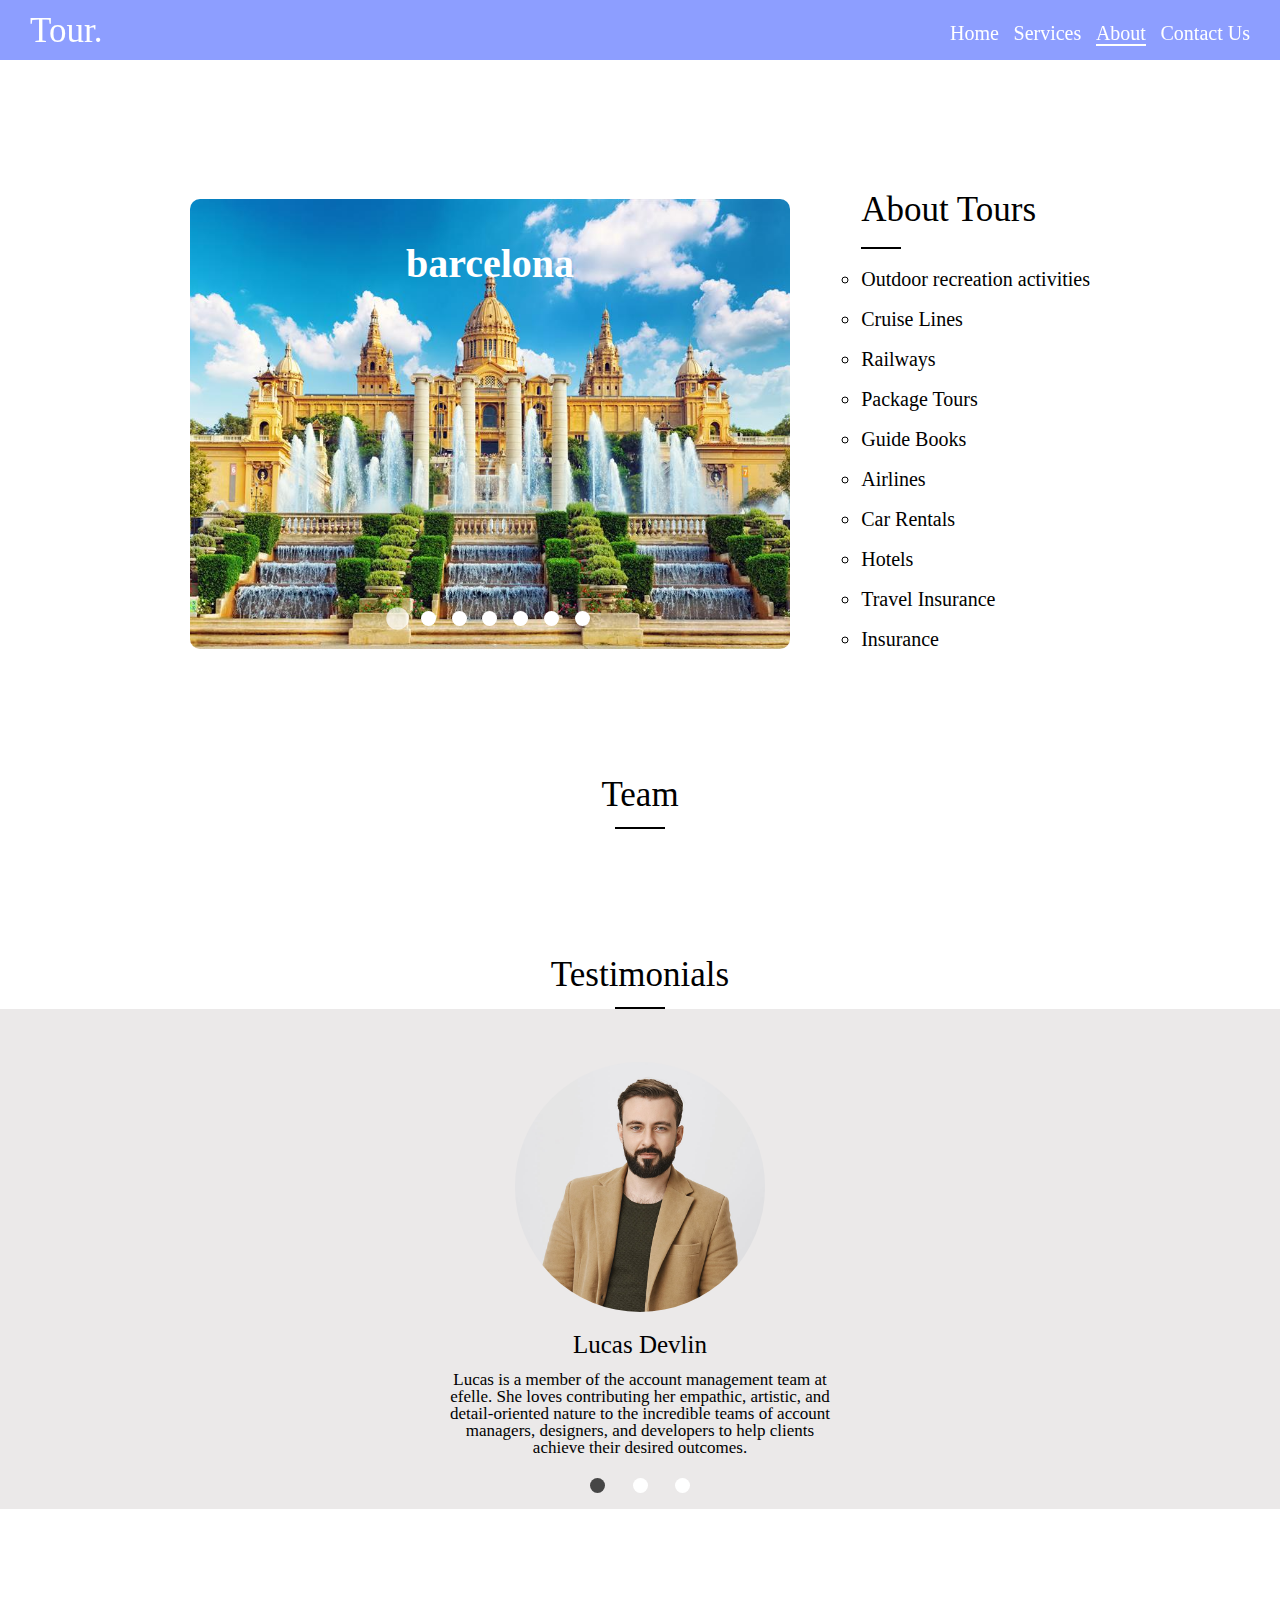
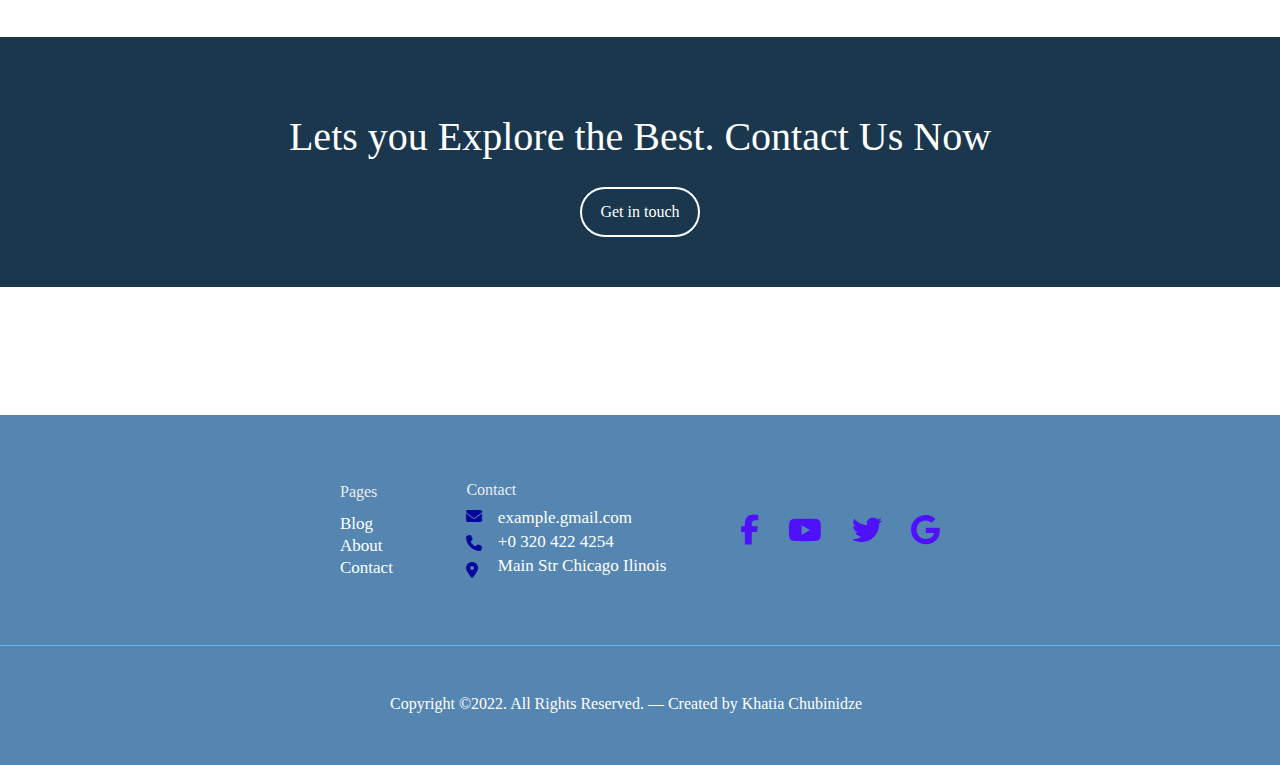
==== about.html @ 444a54bb "added" ====
<!DOCTYPE html>
<html lang="en">
<head>
    <meta charset="UTF-8">
    <meta http-equiv="X-UA-Compatible" content="IE=edge">
    <meta name="viewport" content="width=device-width, initial-scale=1.0">
    <meta property="og:url"content="" />
    <meta property="og:type"content="article" />
    <meta property="og:title"content="" />
    <meta property="og:description"content="" />
    <meta property="og:image"content="" />
    <meta name="description" content="">
    <meta name="keywords" content="">
    <meta name="author" content="">
    <title>home</title>
    <link rel="stylesheet" type="text/css" href="css/reset.css">
    <link rel="stylesheet" type="text/css" href="css/fonts.css">
    <link rel="stylesheet" type="text/css" href="css/style.css">
    <link rel="stylesheet" type="text/css" href="css/responsive.css">
    <link rel="stylesheet" href="https://cdnjs.cloudflare.com/ajax/libs/font-awesome/6.1.1/css/all.min.css">
    <link rel="icon" href="images/favicon.png" type="image/icon type">
</head>
<body>
    <header>
        <div class="header-div">
            <a class="logo" href="http://127.0.0.1:5500/index.html">Tour.</a>
            <nav class="navdiv" id="nav-div">
                <ul class="nav-ul">
                    <li class="ul-li">
                        <a class="lia" href="http://127.0.0.1:5500/index.html">Home</a>
                    </li>
                    <li class="ul-li">
                        <a class="lia" href="http://127.0.0.1:5500/service.html">Services</a>
                    </li>
                    <li class="ul-li">
                        <a class="lia active border" href="http://127.0.0.1:5500/about.html">About</a>
                    </li>
                    <li class="ul-li">
                        <a class="lia" href="http://127.0.0.1:5500/contact.html">Contact Us</a>
                    </li>
                </ul>
            </nav>
        </div>
        <div class="burgerdiv" id="burger-div">
            <div class="burger">

            </div>
            <div class="burger">

            </div>
            <div class="burger">

            </div>
        </div>

    </header>
    <section>
        <div class="slide-block">
            <div id="tourslide" class="slider">
            </div>
            <div class="listdiv">
                <h4 class="abouttitle">About Tours</h4>
                <div class="aboutlinediv"></div>
                <ul class="ullis">
                    <li class="about-li">Outdoor recreation activities</li>
                    <li class="about-li">Cruise Lines</li>
                    <li class="about-li">Railways</li>
                    <li class="about-li">Package Tours</li>
                    <li class="about-li">Guide Books</li>
                    <li class="about-li">Airlines</li>
                    <li class="about-li">Car Rentals</li>
                    <li class="about-li">Hotels</li>
                    <li class="about-li">Travel Insurance</li>
                    <li class="about-li">Insurance</li>
                </ul>
            </div>
        </div>
    </section>
    <section>
        <div class="team-block">
            <h3 class="testt">Team</h3>
            <div class="testdiv"></div>
        </div>
    </section>
    <section>
        <div class="team-block">
            <h3 class="testt">Testimonials</h3>
            <div class="testdiv"></div>
        </div>
        <div class="testimonials" id="testimonials">
        </div>
    </section>
    <section>
        <div class="touch-wraper">
            <h2 class="touchtitle">Lets you Explore the Best. Contact Us Now</h2>
            <a href="http://127.0.0.1:5500/contact.html">
                <div class="touchdiv">
                    <p class="touchdescr">Get in touch</p>
                </div>
            </a>
        </div>
    </section>
    <footer class="footer">
        <div class="footerdiv">
            <ul>
                <li class="li-add">
                    <h5 class="li-h5">Pages</h5>
                </li>
                <li class="ul-li">
                    <a class="li-a" href="#">Blog</a>
                </li>
                <li class="ul-li">
                    <a class="li-a" href="#">About</a>
                </li>
                <li class="ul-li">
                    <a class="li-a" href="#">Contact</a>
                </li>
            </ul>
            <div>
                <h5 class="li-h5">Contact</h5>
                <div class="footer-ul">
                    <ul class="foot-ul">
                        <li class="footerli">
                            <i class="fa-solid fa-envelope"></i>
                        </li>
                        
                        <li class="footerli">
                            <i class="fa-solid fa-phone"></i>
                        </li>
                        <li class="footerli">
                            <i class="fa-solid fa-location-dot"></i>
                        </li>
                    </ul>
                    <ul class="foot-ul">
                        <li class="ulli">
                            <a class="li-a" href = "mailto: abc@example.com">example.gmail.com</a>
                        </li>
                        <li class="ulli">
                            <a class="li-a" href="tel:123-456-7890p123">+0 320 422 4254</a>
                        </li>
                        <li class="ulli">
                            <a class="li-a" href="https://goo.gl/maps/V7fR7uwrypKsQGYX9">Main Str Chicago Ilinois</a>
                        </li>
                    </ul>
                </div>
            </div>
            <div class="social-divblock">
                <div>
                    <a class="a-social" href="https://www.facebook.com/"><i class="fa-brands fa-facebook-f"></i></a>
                </div>
                <div>
                   <a class="a-social" href="https://www.youtube.com/"> <i class="fa-brands fa-youtube a-social"></i></a>
                </div>
                <div>
                   <a class="a-social" href="https://twitter.com/?lang=en"> <i class="fa-brands fa-twitter"></i></a>
                </div>
                <div>
                    <a class="a-social" href="https://www.google.ge/webhp?tab=mw"><i class="fa-brands fa-google"></i></a>
                </div>
            </div>
        </div>
        <div class="line"></div>
        <p class="footer-p">Copyright ©2022. All Rights Reserved. — Created by Khatia Chubinidze</p>
    </footer>
    <script src="about.js"></script>
    <script src="teams.js"></script>
    <script src="burger.js"></script>

</body>
---- css/style.css ----
/* header */
.header{
    height: 800px;
    width: 100%;
    background-repeat: no-repeat;
    background-position: center;
    background-size: cover;
    position: relative;
    animation-name: slide;
    animation-duration: 1.5s;
}
.header-div{
    width: 100%;
    height: 60px;
    background-color: rgba(121, 141, 255, 0.849);
    display: flex;
    justify-content: space-between;
    align-items: center;
    position: fixed;
    top: 0px;
    z-index: 10;
}
.logo{
    font-size: 35px;
    color: #fff;
    margin-left: 30px;
    transition: all 0.4s;
}
.logo:hover{
    color:rgba(2, 14, 85, 0.849) ;
    transform: scale(1.1);
}

.nav-ul{
    display: flex;
    width: 300px;
    justify-content: space-between;
    margin-right: 30px;
}
.li-a{
    font-size:17px;   
     color: #fff;
    }
.lia{
    color: #fff;
    font-size: 20px;
}
.lia:hover{
    box-shadow: 2px 5px 10px 5px;
    padding: 5px;
}
.active{
    border-bottom: solid 2px #fff;
}

/* footer */
.footer{
    height: 350px;
    background-repeat: no-repeat;
    background-size: cover;
    background-position: center;
    background-color: rgb(85, 134, 177);
    margin-top: 10%;
}
.social-divblock{
    display: flex;
    width: 200px;
    justify-content: space-between;
}
.footer-ul{
    display: flex;
    justify-content: space-between;
    width: 200px;
    align-items:center;
}
.footerli{
    color:rgb(7, 7, 156);
    margin-top: 10px;
    transition: all 0.4s;
}
.footerli:hover{
    color: #fff;
}
.ulli{
    margin-top: 7px;
}
.ul-li{
    margin-top: 5px;
}
.li-add{
    margin-bottom: 15px;
}
.li-h5{
    color: rgb(238, 236, 236);
}
.footerdiv{
    display: flex;
    max-width: 600px;
    width: 100%;
    height: 200px;
    justify-content: space-between;
    align-items: center;
    margin: 0 auto;
    padding-top: 30px;
}
.line{
    width: 100%;
    height: 1px;
    background-color: darkgray;
    margin-top: 30px;
}
.a-social{
    color: rgb(79, 17, 250);
    font-size: 30px;
    transition: all 0.4s;
}
.a-social:hover{
    transform: scale(1.1);
    color: rgb(3, 24, 61);
}
.footer-p{
    margin: 0 auto; 
    max-width: 500px;
    width: 100%;
    margin-top: 50px;
    color: rgb(255, 255, 255);
}
body::-webkit-scrollbar {
    width: 15px;             
  }
  
body::-webkit-scrollbar-track {
    background: rgb(211, 208, 208); 
  }
  
body::-webkit-scrollbar-thumb {
    background-color: rgb(121, 141, 255, 0.849);
    border-radius: 20px;
    border: 3px solid rgb(85, 134, 177);
  }

/* burger */
.burgerdiv{
    width: 25px;
    position:fixed;
    top: 17px;
    right: 10px;
    z-index: 11;
}

.burger{
    width: 25px;
    height: 2px;
    background-color: #fff;
    margin-top: 5px;
    transition: 0.7s;
}
.burgerdiv{
    display: none;
}
.burger{
    display: none;
}
.burgerdiv.act .burger:nth-child(1){
    transform:translateY(7px) rotate(45deg) ;
}
.burgerdiv.act .burger:nth-child(2){
    opacity: 0;
}
.burgerdiv.act .burger:nth-child(3){
    transform:translateY(-7px) rotate(-45deg);
}

/* section 1 */
.container{
    max-width: 1200px;
    width: 100%;
    margin: 0 auto;
    display: flex;
    justify-content: space-between;
    margin-top: 50px;
    margin-bottom: 50px;
}
.container-child{
    width: 280px;
    height: 400px;
    cursor: pointer;
    transition: all 0.3s;
    z-index: 0;
}
.container-child:hover{
    transform: scale(1.06,1.06);
}
.img-block{
    width: 280px;
    height: 350px;
    object-fit: cover;
    border-radius: 10px;
}
.location-div{
    display: flex;
    margin-top: 10px;
}
.country{
    margin-left: 8px;

}
.place{
    margin-top: 10px;

}
.price{
    margin-top: 10px;
}
.title{
    text-align: center;
    font-size: 35px;
    margin-top: 50px;
}
.linediv{
    width: 40px;
    height: 2px;
    background-color: #000;
    margin: 0 auto;
    margin-top: 20px;
}
/* section 2 */
.wraper{
    /* max-width: 900px; */
    width: 100%;
    height: 150px;
    display: flex;
    align-items: center;
    justify-content: space-around;
    margin: 0 auto;
    margin-top: 10%;
    background-color: #1A374D;
    
}
.numbers{
    font-size: 45px;
    color: rgb(255, 255, 255);
}
.travelers{
    margin-top: 20px;
    font-size: 17px;
    color: rgb(255, 255, 255);

}

/* section 3 */
.wraper-block{
    display: flex;
    max-width: 900px;
    width: 100%;
    justify-content: space-between;
    align-items: center;
    position: relative;
    margin: 0 auto;
    margin-top: 10%;
    margin-bottom: 10%;
}
.imgblock{
    position: relative;
    max-width: 500px;
    width: 100%;
    height: 250px;
}

.img1{
    max-width: 400px;
    width: 100%;
    height: 250px;
    right: 1px;
    position: absolute;
    z-index: 0;
    object-fit: cover;
    box-shadow: 5px #ecf8fc;
    border-radius: 5px;
    transition: all 0.4s;
}

.img2{
    position: absolute;
    top: 30px;
    z-index: 1;
    width: 300px;
    height: 200px;
    object-fit: cover;
    right: 40%;
    box-shadow: 5px #ecf8fc;
    border-radius: 5px;
    transition: all 0.4s;
}
.img3{
    position: absolute;
    z-index: 1;
    width: 300px;
    height: 200px;
    object-fit: cover;
    right: 20%;
    top: 40%;
    box-shadow: 5px #ecf8fc;
    border-radius: 5px;
    transition: all 0.4s;
}
.immage{
    max-width: 450px;
    width: 100%;
    height: 320px;
    object-fit: cover;
    box-shadow: 5px #ecf8fc;
    border-radius: 5px;
    z-index: 8;
}
.img1:hover{
    transform: scale(1.03);
}
.img2:hover{
    transform: scale(1.05);
}
.img3:hover{
    transform: scale(1.05);
}
.waterfall-title{
    font-size: 35px;
    width: 350px;
}
.waterfall-descr{
    width: 300px;
    margin-top: 30px;
}

/* touch section */
.touch-wraper{
    width: 100%;
    height: 250px;
    background-color: #1A374D;
    padding-top: 30px;
    display: flex;
    align-items: center;
    flex-direction: column;
    justify-content: center;
    margin-top: 10%;
}
.touchtitle{
    font-size: 40px;
    color: white;
}
.touchdiv{
    width: 120px;
    height: 50px;
    border-radius: 36px;
    display: flex;
    justify-content: center;
    align-items: center;
    border: 2px solid white;
    color: #fff;
    margin-top: 30px;
    transition: all 0.4s;
    font-weight:500;
}
.touchdiv:hover{
    background-color:#fff;
    color:#1A374D ;
}
/* form */
.formdiv{
    width: 100%;
    margin: 0 auto;
    height: 350px;
    margin-top: 15%;
    background-color:#1A374D;
    opacity: 70%;
    display: flex;
    justify-content: center;
    align-items: center;
}
.lname{
    max-width: 200px;
    width: 100%;
    height: 40px;
    margin-top: 10px;
    border: none;
    border-bottom: 1px solid #ffffff;
    background-color: #1A374D ;
    height: 25px;
}
.lastn{
    margin-left: 35px;
}
.email{
    max-width: 440px;
    width: 100%;
    height: 40px;
    margin-top: 10px;
    border: none;
    border-bottom: 1px solid #fbfbfc;
    background-color: #1A374D ;
    height: 25px;

}
.form{
    max-width: 440px;
    width: 100%;
}
.number{
    max-width: 440px;
    width: 100%;
    height: 40px;
    margin-top: 10px;
    border: none;
    border-bottom: 1px solid #fdfeff;
    background-color: #1A374D ;
    height: 25px;
}
.text{
    margin-top: 10px;
    resize: none;
    max-width: 440px;
    width: 100%;
    border: none;
    border-bottom: 1px solid #ffffff;
    background-color: #1A374D ;
    height: 25px;
}

.name{
    margin-top: 20px;
}
.button{
    margin-top: 20px;
    border-radius: 36px;
    width: 150px;
    height: 40px;
    background: #fff;
    border: 1px solid #1A374D;
    transition: all 0.4s;
}
.button:hover{
    background-color:#1A374D ;
    color: #fff;
}
::placeholder{
    color: rgb(255, 255, 255);
    font-size: 13px;
}
/* list */
.list-div{
    margin: 0 auto;
    display: flex;
    justify-content: center;
    align-items: center;
    margin-top: 10%;
}
.list{
    font-size: 30px;
    margin-top: 20px;
}
.ul-list{
    margin-left: 35px;
}
.li-list{
    font-size: 30px;
    color:#1A374D;
}
.maillist{
    margin-bottom: 18%;
}
.maplist{
    margin-top:18%;
}

.map{
    margin: 0 auto;
    max-width: 1000px;
    width: 100%;
    margin-top: 10%;
}
.iconlist{
    width: 60px;
    height: 60px;
    border-radius: 50%;
    background-color: #fff;
    border: 1px solid #1A374D;
    display: flex;
    justify-content: center;
    align-items: center;
    transition: all 0.4s;
}
.iconlist:hover{
    background-color:#1A374D ;
    color: #fff;
}
/* slider */
.dot{
    width: 30px;
    height: 30px;
    background-color: rgb(255, 255, 255);
    border-radius: 50%;

}
.dots{
    position: absolute;
    display: flex;
    bottom: 8px;
    left: 50%;
    transform: translate(-50%);
    justify-content: space-between;
    width: 200px;
    align-items: baseline;
}
.currentdot{
    opacity: 70%;
    transform: scale(1.5,1.5);
}
@keyframes slide {
    from {opacity: .4} 
    to {opacity: 1}
  }

  /* slider 2 */
  .imageblocks{
      display: flex;
      display: none;
  }
  .blockimg{
      max-width: 400px;
      width: 100%;
      height: 500px;
      object-fit: cover;
  }

  /* slider 3 */
  .slidedot{
      width: 15px;
      height: 15px;
      background-color: #fff;
      border-radius: 50%;
      margin-bottom: 15px;
  }
  .slider{
      max-width: 600px;
      width: 100%;
      height: 450px;
      position: relative;
      background-repeat: no-repeat;
      background-size: cover;
      background-position: center;
      animation-name: slide;
      animation-duration: 1.5s;
      border-radius: 10px;
  }
  .slide-block{
      display: flex;
      max-width: 900px;
      width: 100%;
      margin: 0 auto;
      margin-top: 15%;
      justify-content: space-between;
      align-items:flex-end;
  }
  .about-li{
      margin-top: 20px;
      font-size: 20px;
  }
  .ullis{
      list-style:circle;
      margin-left: 18px;
  }
  .abouttitle{
    font-size: 35px;

  }
  .aboutlinediv{
    width: 40px;
    height: 2px;
    background-color: #000;
    margin-top: 20px;
  }
  .listdiv{
      display: flex;
      flex-direction: column;
      align-items: baseline;
      justify-content:flex-start;
  }
  .cities{
      position: absolute;
      top: 10%;
      left: 50%;
      transform: translate(-50%);
      font-size: 40px;
      color: rgb(255, 255, 255);
      font-weight: bold;
  }

  /* testimonials */
  .testimonials{
      width: 100%;
      height: 500px;
      background-color: rgba(230, 228, 228, 0.815);
      display: flex;
      flex-direction: column;
      align-items: center;
      justify-content: center;
      position: relative;
  }
  .teamimages{
      width: 250px;
      height: 250px;
      border-radius: 50%;
      background-size: cover;
      background-position: center;

  }
  .teamtitle{
      text-align: center;
      margin-top: 20px;
      font-size: 25px;

  }
  .teamdescr{
      max-width: 400px;
      width: 100%;
      margin-top: 14px;
      font-size: 17px;
      text-align: center;
  }
  .testt{
      text-align: center;
      font-size: 35px;
  }
  .testdiv{
      margin-top:15px;
      width: 50px;
      height: 2px;
      background-color: #000;
  }
  .team-block{
      display: flex;
      flex-direction: column;
      align-items: center;
      justify-content: center;
      margin-top: 10%;
  }
  .circle{
    width: 15px;
    height: 15px;
    background-color: #fff;
    border-radius: 50%;
    margin-bottom: 15px;
  }
  .currentcircle{
      background-color: #000;
      opacity: 70%;
  }
  .circles{
      position: absolute;
      display: flex;
      justify-content: space-between;
      width: 100px;
      bottom: 1px;
  }
---- css/responsive.css ----
@media(max-width:640px){
    .footerdiv{
        display: flex;
        flex-direction: column;
        height: auto;
        align-items:flex-start;
        padding-left: 30px;
    }
    .social-divblock{
        margin-top: 50px;
    }
    .footer{
        height: auto;
        padding-bottom: 50px;
    }
    .li-h5{
        margin-top: 50px;
    }
    .footer-p{
        width: 270px;
    }
    .navdiv{
        transform: translateX(-180%);
        transition: transform 0.9s linear;
        background-color:rgba(121, 141, 255, 0.849);
        width: 100%;
        margin-top: 15px;
        border-bottom: 2px solid #fff;
        padding-bottom: 5px;
    }
    .d-block{
        transform: translateX(0px);
    }
    .burger{
        display: block;
    }
    .burgerdiv{
        display: block;
    }
    .header-div{
        display: flex;
        flex-direction: column;
        align-items: center;
    }
    .logo{
        margin-top: 10px;
        margin-right: 15px;
    }
    .nav-ul{
        display: flex;
        flex-direction: column;
        justify-content: center;
        align-items: center;
        margin:0 auto;
    }
    .ul-li{
        margin-top: 15px;
    }
    .img1{
        width: 240px;
        
    }
    .img2{
        width: 180px;
        left: 1%;
        
    }
    .img3{
        width: 180px;
        left: 25%;
        
    }
    .imgblock{
        width: 300px;
    }
}

@media(max-width:768px){
    .container{
        flex-direction: column;
        height: auto;
        justify-content: center;
        align-items: center;
    }
    .wraper{
        flex-direction: column;
        align-items: center;
        justify-content: center;
        height: auto;
    }
    .travel-block{
        margin-top: 50px;
        display: flex;
        flex-direction: column;
        align-items: center;
    }
    .touchtitle{
        font-size: 25px;
    }
}
@media(max-width:1250px){
    .container{
        flex-wrap: wrap;
        max-width: 700px;
        width: 100%;
    }
    .container-child{
        margin-top: 50px;
    }
    
}
@media(max-width:1024px){
    .wraper-block{
        flex-direction: column;
        align-items: center;
        justify-content: center;
    }
    .imgblock{
        margin: auto;
        margin-top: 10%;
    }
    .waterfall-title{
        text-align: center;
        font-size: 25px;
        width: 250px;
    }
    .waterfall-descr{
        text-align: center;
        font-size: 15px;
    }
    .water-block{
        display: flex;
        flex-direction: column;
        align-items: center;
    }
    .slide-block{
        flex-direction: column;
        justify-content: center;
        align-items: center;
    }
    .listdiv{
        margin-top: 20px;
        margin-right: 38%;
    }
    
}
@media(max-width:485px){
    .touchtitle{
        font-size: 22px;
    }
    .li-list{
        font-size: 25px;
    }
    .iconlist{
        font-size: 25px;
    }
    .text{
        max-width: 300px;
        width: 100%;
    }
    .number{
        max-width: 300px;
        width: 100%;
    }
    .email{
        max-width: 300px;
        width: 100%;
    }
    .lname{
        max-width: 130px;
        width: 100%;
    }
    .form{
        max-width: 300px;
        width: 100%;
    }
    .formdiv{
        margin-top: 30%;
    }
    .listdiv{
        margin-left: 10px;
    }
}
@media(max-width:420px){
    .touchtitle{
        font-size: 17px;
    }

}
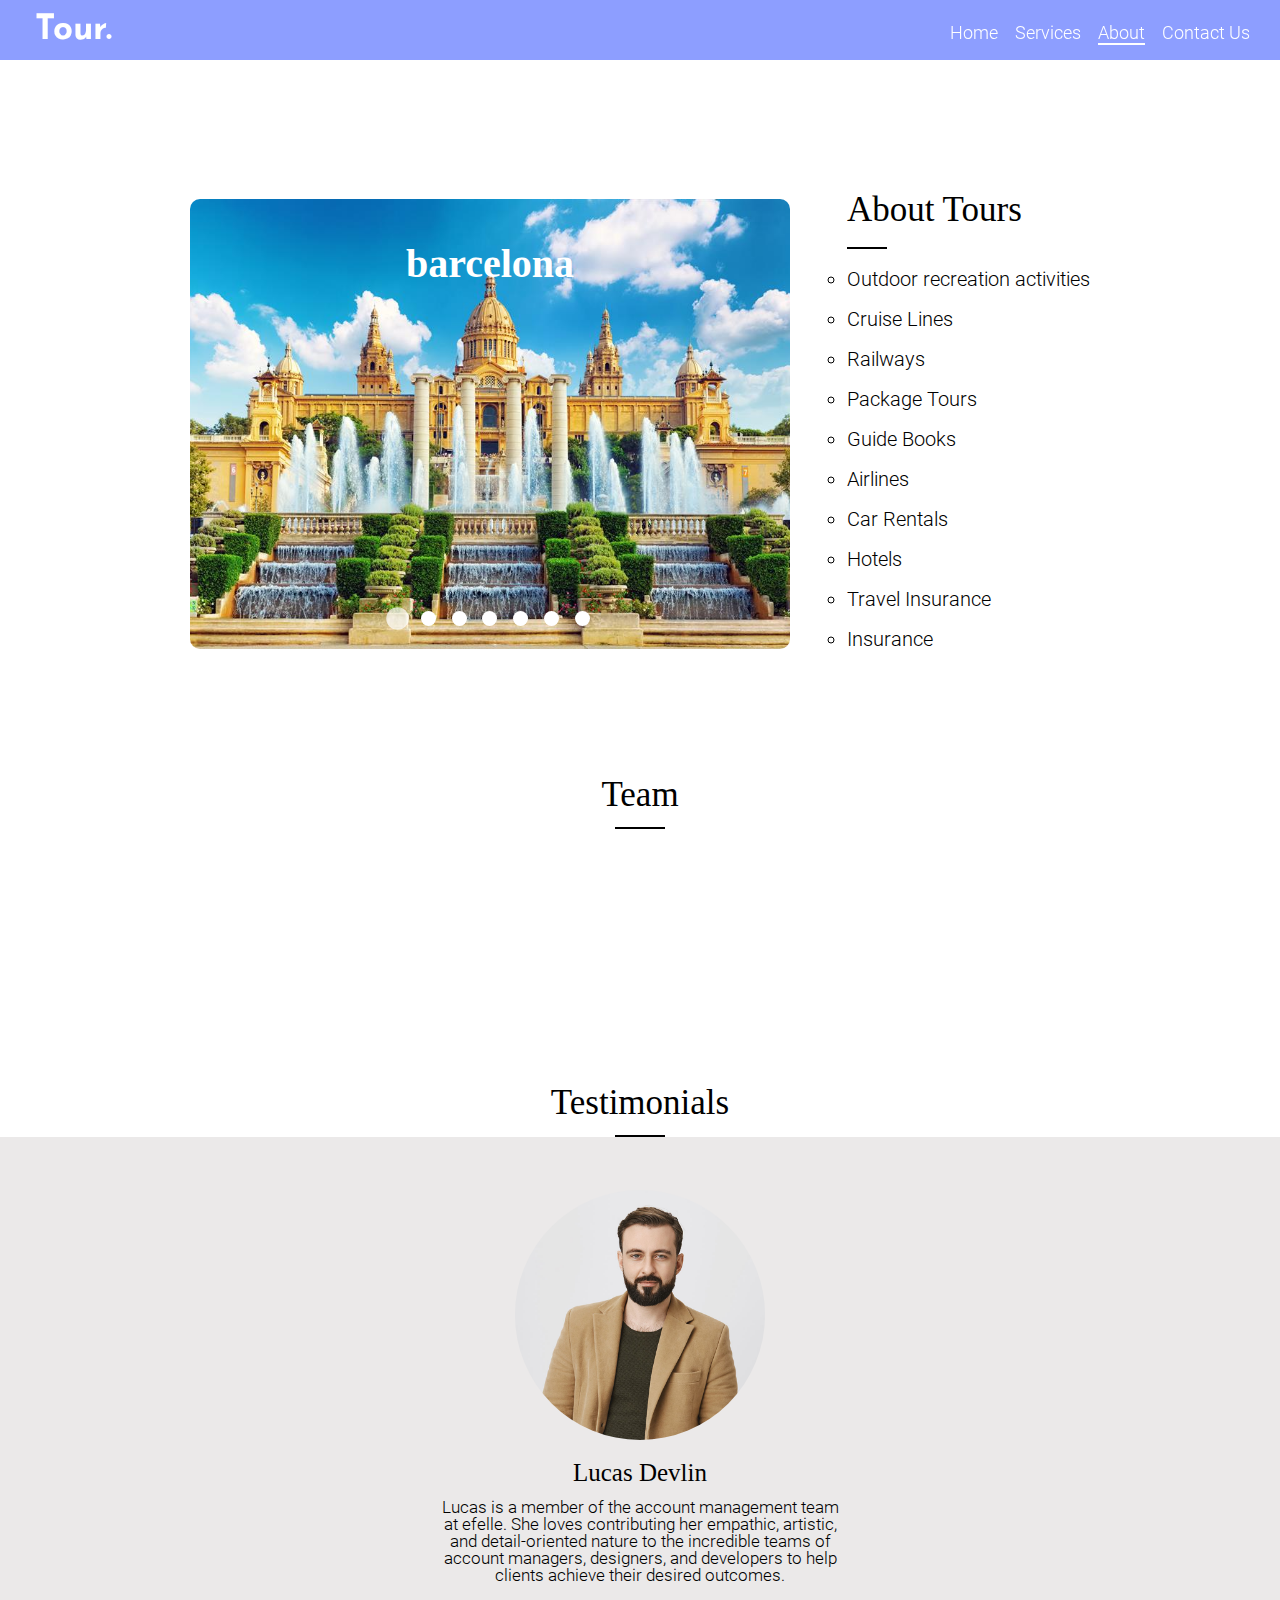
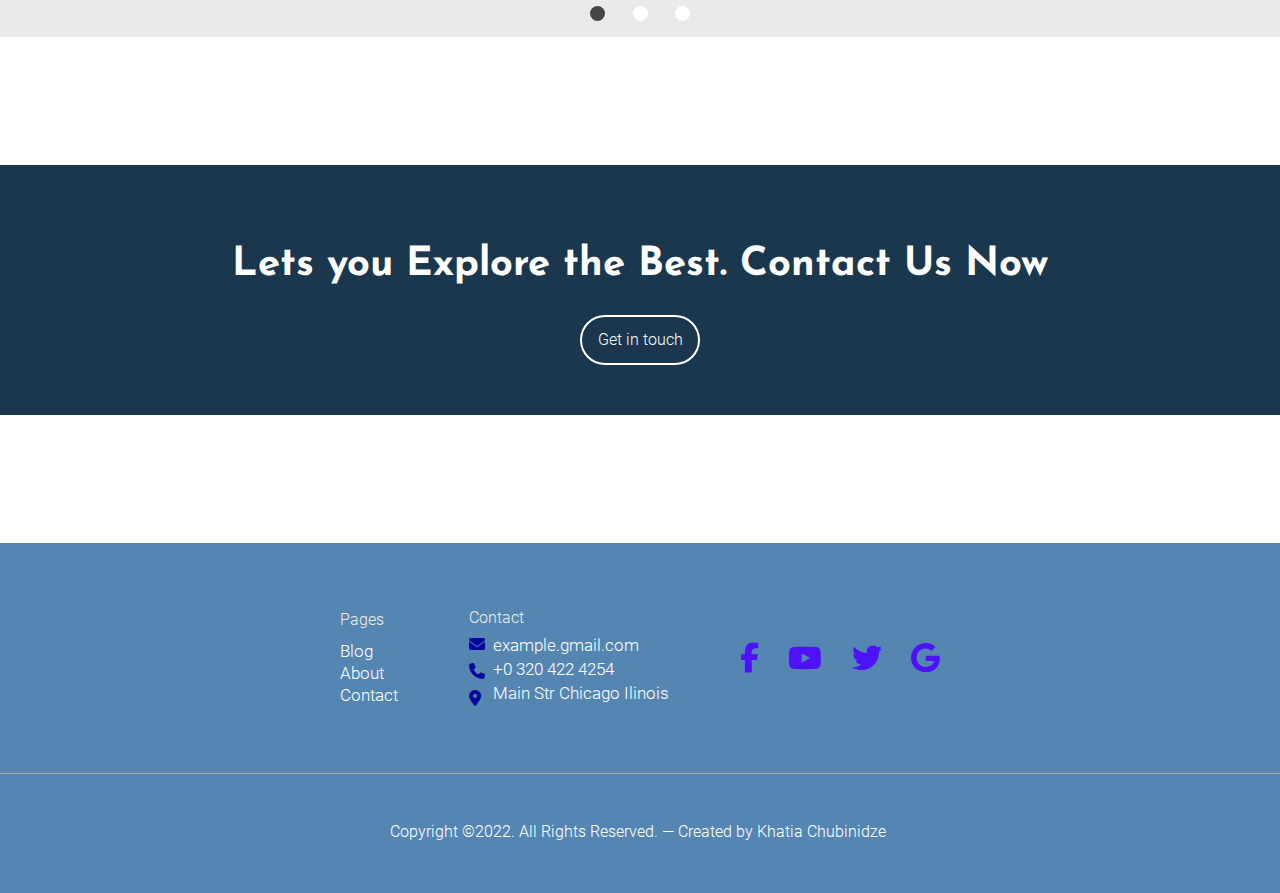
==== commit 2e9a77dd: "added fonts" ====
--- a/about.html
+++ b/about.html
@@ -12,31 +12,31 @@
     <meta name="description" content="">
     <meta name="keywords" content="">
     <meta name="author" content="">
-    <title>home</title>
+    <title>About</title>
     <link rel="stylesheet" type="text/css" href="css/reset.css">
     <link rel="stylesheet" type="text/css" href="css/fonts.css">
     <link rel="stylesheet" type="text/css" href="css/style.css">
     <link rel="stylesheet" type="text/css" href="css/responsive.css">
     <link rel="stylesheet" href="https://cdnjs.cloudflare.com/ajax/libs/font-awesome/6.1.1/css/all.min.css">
-    <link rel="icon" href="images/favicon.png" type="image/icon type">
+    <link rel="icon" href="images/eu.jpg" >
 </head>
 <body>
     <header>
         <div class="header-div">
-            <a class="logo" href="http://127.0.0.1:5500/index.html">Tour.</a>
+            <a class="logo" href="index.html">Tour.</a>
             <nav class="navdiv" id="nav-div">
                 <ul class="nav-ul">
                     <li class="ul-li">
-                        <a class="lia" href="http://127.0.0.1:5500/index.html">Home</a>
+                        <a class="lia" href="index.html">Home</a>
                     </li>
                     <li class="ul-li">
-                        <a class="lia" href="http://127.0.0.1:5500/service.html">Services</a>
+                        <a class="lia" href="service.html">Services</a>
                     </li>
                     <li class="ul-li">
-                        <a class="lia active border" href="http://127.0.0.1:5500/about.html">About</a>
+                        <a class="lia active border" href="about.html">About</a>
                     </li>
                     <li class="ul-li">
-                        <a class="lia" href="http://127.0.0.1:5500/contact.html">Contact Us</a>
+                        <a class="lia" href="contact.html">Contact Us</a>
                     </li>
                 </ul>
             </nav>
@@ -80,6 +80,9 @@
         <div class="team-block">
             <h3 class="testt">Team</h3>
             <div class="testdiv"></div>
+        </div>
+        <div class="teamblock" id="teamblock">
+
         </div>
     </section>
     <section>
@@ -165,5 +168,6 @@
     <script src="about.js"></script>
     <script src="teams.js"></script>
     <script src="burger.js"></script>
+    <script src="ajax.js"></script>
 
 </body>--- a/css/fonts.css
+++ b/css/fonts.css
@@ -0,0 +1,27 @@
+
+@font-face {
+    font-family: 'Roboto';
+    src: url('../fonts/Roboto-Light.eot');
+    src: url('../fonts/') format('embedded-opentype'),
+        url('../fonts/Roboto-Light.woff2') format('woff2'),
+        url('../fonts/Roboto-Light.woff') format('woff'),
+        url('../fonts/Roboto-Light.ttf') format('truetype'),
+        url('../fonts/Roboto-Light.svg') format('svg');
+    font-weight: 200;
+    font-style: normal;
+    font-display: swap;
+}
+
+@font-face {
+    font-family: 'Josefin Sans';
+    src: url('../fonts/JosefinSans-Bold.eot');
+    src: url('../fonts/demo.html') format('embedded-opentype'),
+        url('../fonts/JosefinSans-Bold.woff2') format('woff2'),
+        url('../fonts/JosefinSans-Bold.woff') format('woff'),
+        url('../fonts/JosefinSans-Bold.ttf') format('truetype'),
+        url('../fonts/JosefinSans-Bold.svg') format('svg');
+    font-weight: bold;
+    font-style: normal;
+    font-display: swap;
+}
+
--- a/css/style.css
+++ b/css/style.css
@@ -23,8 +23,9 @@
 .logo{
     font-size: 35px;
     color: #fff;
-    margin-left: 30px;
-    transition: all 0.4s;
+    margin-left: 35px;
+    transition: all 0.4s;
+    font-family: 'Josefin Sans';
 }
 .logo:hover{
     color:rgba(2, 14, 85, 0.849) ;
@@ -40,10 +41,13 @@
 .li-a{
     font-size:17px;   
      color: #fff;
+     font-family: 'Roboto';
     }
 .lia{
     color: #fff;
-    font-size: 20px;
+    font-size: 18px;
+    font-family: 'Roboto';
+
 }
 .lia:hover{
     box-shadow: 2px 5px 10px 5px;
@@ -92,6 +96,8 @@
 }
 .li-h5{
     color: rgb(238, 236, 236);
+    font-family: 'Roboto';
+
 }
 .footerdiv{
     display: flex;
@@ -124,6 +130,8 @@
     width: 100%;
     margin-top: 50px;
     color: rgb(255, 255, 255);
+    font-family: 'Roboto';
+
 }
 body::-webkit-scrollbar {
     width: 15px;             
@@ -207,7 +215,7 @@
 }
 .place{
     margin-top: 10px;
-
+    font-family: 'Roboto';
 }
 .price{
     margin-top: 10px;
@@ -245,6 +253,8 @@
     margin-top: 20px;
     font-size: 17px;
     color: rgb(255, 255, 255);
+    font-family: 'Roboto';
+
 
 }
 
@@ -323,12 +333,16 @@
     transform: scale(1.05);
 }
 .waterfall-title{
-    font-size: 35px;
+    font-size: 30px;
     width: 350px;
+    font-family: 'Josefin Sans';
+    color: rgb(44, 43, 42);
+
 }
 .waterfall-descr{
     width: 300px;
     margin-top: 30px;
+    font-family: 'Roboto';
 }
 
 /* touch section */
@@ -346,6 +360,7 @@
 .touchtitle{
     font-size: 40px;
     color: white;
+    font-family: 'Josefin Sans';
 }
 .touchdiv{
     width: 120px;
@@ -359,6 +374,7 @@
     margin-top: 30px;
     transition: all 0.4s;
     font-weight:500;
+    font-family: 'Roboto';
 }
 .touchdiv:hover{
     background-color:#fff;
@@ -368,7 +384,7 @@
 .formdiv{
     width: 100%;
     margin: 0 auto;
-    height: 350px;
+    height: 400px;
     margin-top: 15%;
     background-color:#1A374D;
     opacity: 70%;
@@ -377,17 +393,31 @@
     align-items: center;
 }
 .lname{
-    max-width: 200px;
-    width: 100%;
-    height: 40px;
+    width: 200px;
     margin-top: 10px;
     border: none;
     border-bottom: 1px solid #ffffff;
     background-color: #1A374D ;
     height: 25px;
 }
+
+.errortext{
+    width: 220px;
+    display: inline-block;
+}
+.erortext{
+    margin-left: 5%;
+}
+
+.namespan{
+    display: flex;
+    flex-direction: column;
+}
+.lnamespan{
+    display: flex;
+}
 .lastn{
-    margin-left: 35px;
+    margin-left: 15px;
 }
 .email{
     max-width: 440px;
@@ -461,8 +491,9 @@
     margin-left: 35px;
 }
 .li-list{
-    font-size: 30px;
+    font-size: 28px;
     color:#1A374D;
+    font-family: 'Josefin Sans';
 }
 .maillist{
     margin-bottom: 18%;
@@ -563,6 +594,7 @@
   .about-li{
       margin-top: 20px;
       font-size: 20px;
+      font-family: 'Roboto';
   }
   .ullis{
       list-style:circle;
@@ -570,7 +602,6 @@
   }
   .abouttitle{
     font-size: 35px;
-
   }
   .aboutlinediv{
     width: 40px;
@@ -625,6 +656,7 @@
       margin-top: 14px;
       font-size: 17px;
       text-align: center;
+      font-family: 'Roboto';
   }
   .testt{
       text-align: center;
@@ -661,4 +693,74 @@
       width: 100px;
       bottom: 1px;
   }
-  +
+  /* accordeon */
+  .accordeon{
+      max-width: 1220px;
+      width: 100%;
+      margin: auto;
+      margin-top: 15%;
+  }
+  .accordion{
+    font-size: 25px;
+    color:#ffffff;
+    background-color: rgba(121, 141, 255, 0.849);
+    width: 280px;
+    cursor: pointer;
+    display: inline-block;
+    vertical-align: top;
+    text-align: center;
+    padding-top: 15px;
+    transition: 0.4s;
+    margin-left: 15px;
+    border-radius: 20px;
+  }
+  .back{
+      opacity: 70%;
+  }
+  .accord-title{
+      margin-top: 30px;
+      text-align: center;
+  }
+  .accord-descr{
+      width: 280px;
+      font-size: 17px;
+      text-align: center;
+      margin-top: 15%;
+      height: 0;
+      overflow: hidden;
+      transition: 0.6s;
+      font-family: 'Roboto';
+  }
+  .accord.acctive .accord-descr{
+      height: 100px;
+      transition: 0.6s;
+}
+.accordion:hover{
+    background-color: #1A374D ;
+}
+/* ajax */
+.teamblock{
+    display: flex;
+    justify-content: space-around;
+    max-width: 900px;
+    width: 100%;
+    margin: auto;
+    margin-top: 10%;
+}
+.teamclass{
+    margin-left: 15px;
+    display: flex;
+    flex-direction: column;
+    justify-content: center;
+}
+.teamimmages{
+    margin-top: 25px;
+    width: 200px;
+    border-radius: 50%;
+}
+.paragraph{
+    font-size: 20px;
+    font-family: 'Roboto';
+}
+
--- a/css/responsive.css
+++ b/css/responsive.css
@@ -21,7 +21,7 @@
     }
     .navdiv{
         transform: translateX(-180%);
-        transition: transform 0.9s linear;
+        transition: transform 0.4s linear;
         background-color:rgba(121, 141, 255, 0.849);
         width: 100%;
         margin-top: 15px;
@@ -107,6 +107,25 @@
     .container-child{
         margin-top: 50px;
     }
+    .accordeon{
+        display: flex;
+        flex-direction: column;
+    }
+    .accordion{
+        margin: auto;
+        margin-top: 30px;
+        max-width: 400px;
+        width: 100%;
+        display: flex;
+        flex-direction: column;
+        align-items: center;
+    }
+    .teamblock{
+        display: flex;
+        flex-direction: column;
+        justify-content: center;
+        align-items: center;
+    }
     
 }
 @media(max-width:1024px){
@@ -180,6 +199,19 @@
     .listdiv{
         margin-left: 10px;
     }
+    .lnamespan{
+        display: flex;
+        flex-direction: column;
+    }
+    .formdiv{
+        height:auto;
+    }
+    .lname{
+        margin-left: 0px;
+    }
+    .errortext{
+        margin-left: 0px;
+    }
 }
 @media(max-width:420px){
     .touchtitle{
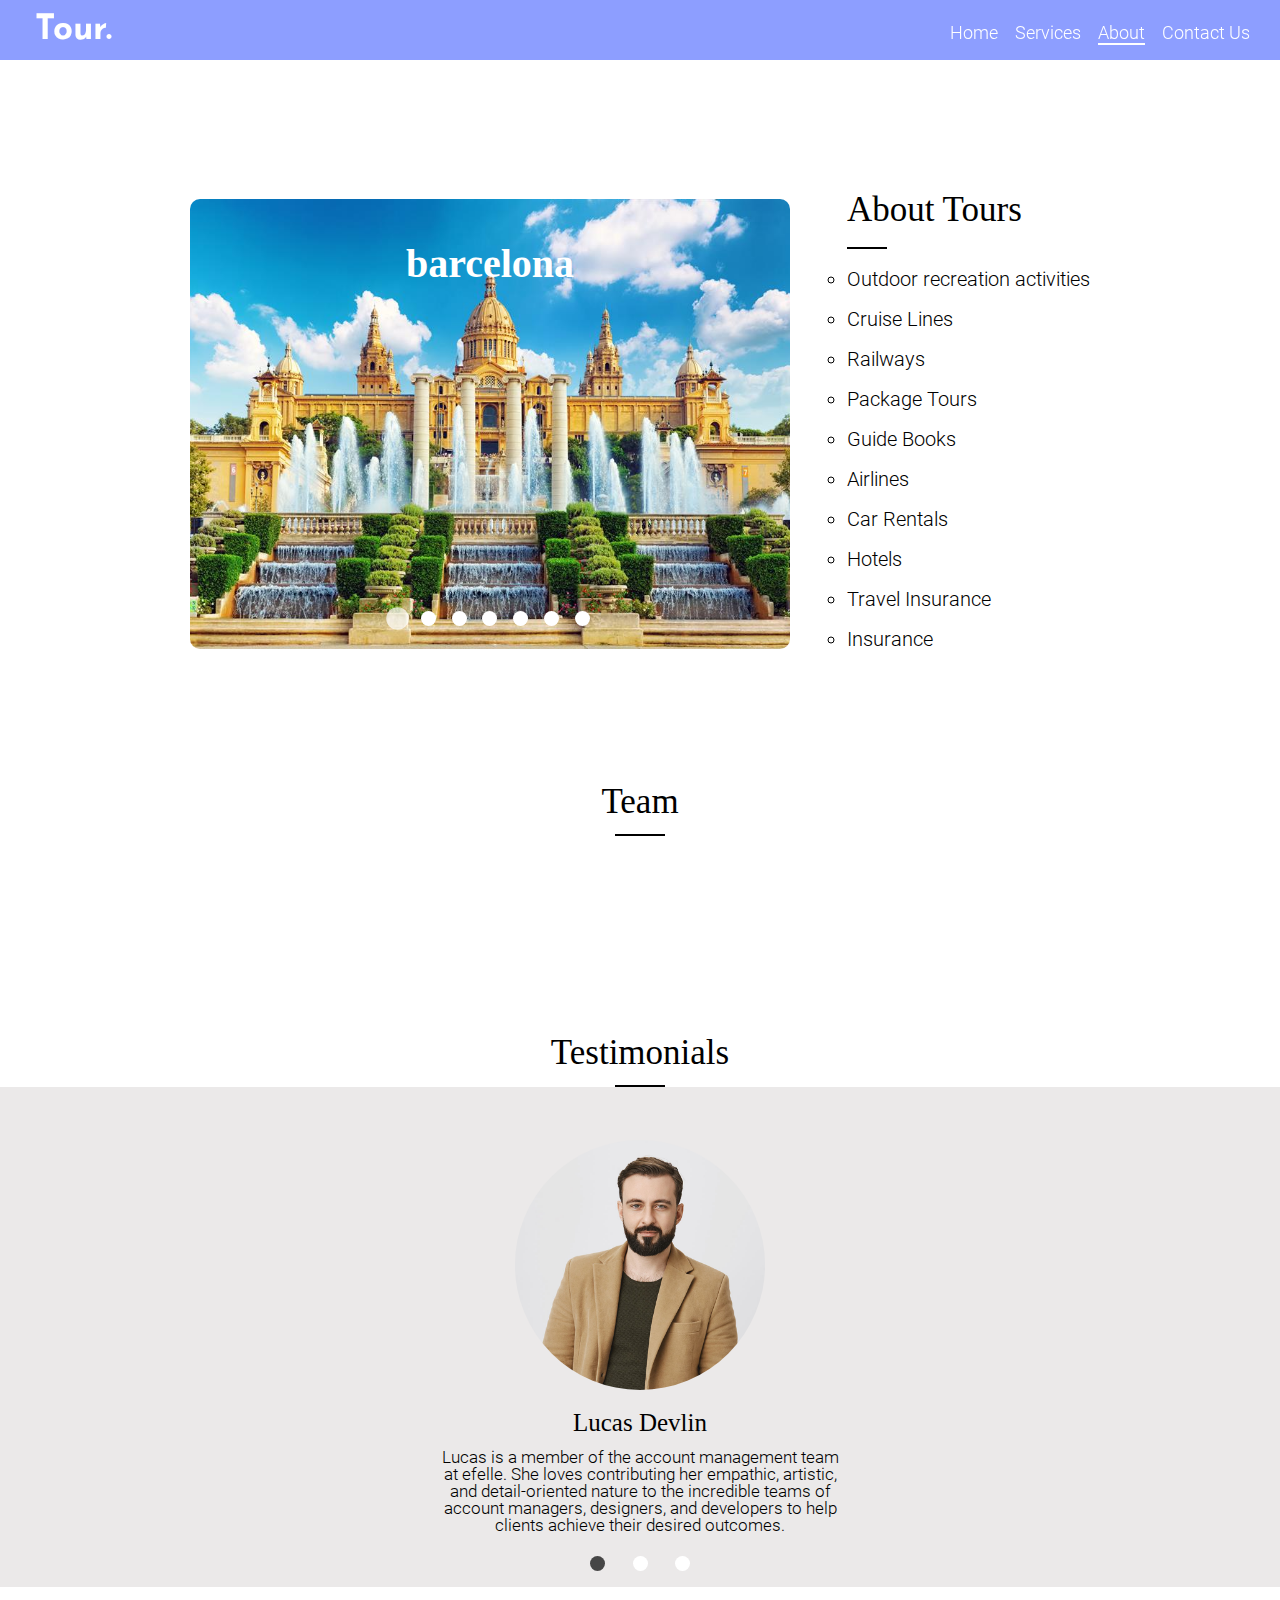
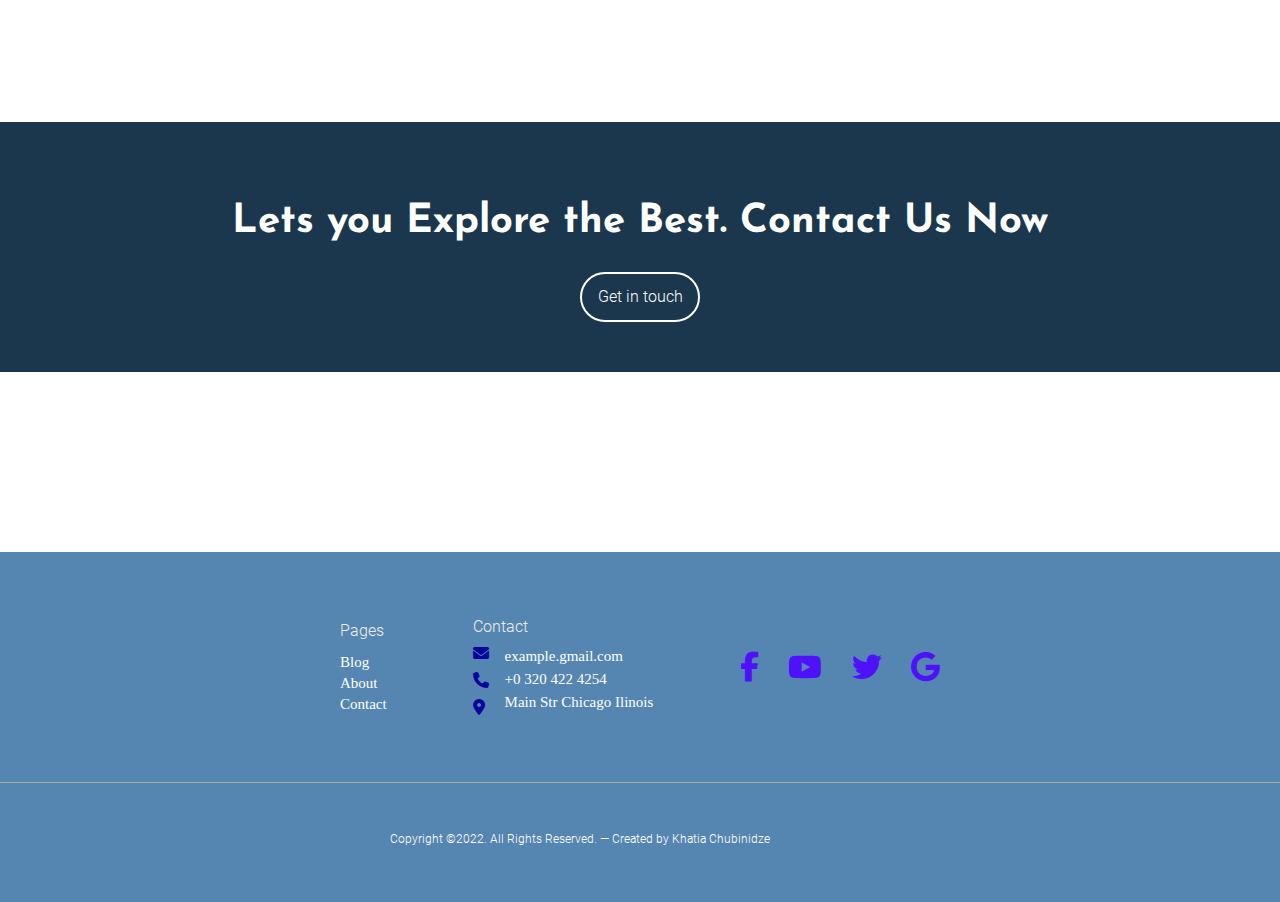
==== commit c5bb1657: "changed margins" ====
--- a/about.html
+++ b/about.html
@@ -4,21 +4,21 @@
     <meta charset="UTF-8">
     <meta http-equiv="X-UA-Compatible" content="IE=edge">
     <meta name="viewport" content="width=device-width, initial-scale=1.0">
-    <meta property="og:url"content="" />
-    <meta property="og:type"content="article" />
-    <meta property="og:title"content="" />
-    <meta property="og:description"content="" />
-    <meta property="og:image"content="" />
-    <meta name="description" content="">
-    <meta name="keywords" content="">
-    <meta name="author" content="">
+    <meta property="og:url"content="https://khatiachub.github.io/Final-project/" />
+    <meta property="og:type"content="website" />
+    <meta property="og:title"content="tour" />
+    <meta property="og:description"content="We've spent over 35 years crafting and refining tour itineraries full of must-see sites and off-the-beaten path experiences you won't find on other tours. But we've also learned that an international tour is more than just a visit to a World Heritage Site." />
+    <meta property="og:image"content="images/a.jpg" />
+    <meta name="description" content="We offer options for every budget and travel style. Of course, our specialty will always be small group, escorted tours to incredible international destinations. But we also offer our same great value in larger groups with our line of Value Vacations">
+    <meta name="keywords" content="travel, worldwide beautiful places, sun, sea.">
+    <meta name="author" content="Khatia Chubinidze">
     <title>About</title>
     <link rel="stylesheet" type="text/css" href="css/reset.css">
     <link rel="stylesheet" type="text/css" href="css/fonts.css">
     <link rel="stylesheet" type="text/css" href="css/style.css">
     <link rel="stylesheet" type="text/css" href="css/responsive.css">
     <link rel="stylesheet" href="https://cdnjs.cloudflare.com/ajax/libs/font-awesome/6.1.1/css/all.min.css">
-    <link rel="icon" href="images/eu.jpg" >
+    <link rel="icon" href="images/miami.jpg" type="image/icon type">
 </head>
 <body>
     <header>
@@ -96,7 +96,7 @@
     <section>
         <div class="touch-wraper">
             <h2 class="touchtitle">Lets you Explore the Best. Contact Us Now</h2>
-            <a href="http://127.0.0.1:5500/contact.html">
+            <a href="contact.html">
                 <div class="touchdiv">
                     <p class="touchdescr">Get in touch</p>
                 </div>
@@ -105,7 +105,7 @@
     </section>
     <footer class="footer">
         <div class="footerdiv">
-            <ul>
+            <ul class="footerpagesul">
                 <li class="li-add">
                     <h5 class="li-h5">Pages</h5>
                 </li>
--- a/css/style.css
+++ b/css/style.css
@@ -1,3 +1,10 @@
+/*
+* Prefixed by https://autoprefixer.github.io
+* PostCSS: v8.4.12,
+* Autoprefixer: v10.4.4
+* Browsers: last 4 version
+*/
+
 /* header */
 .header{
     height: 800px;
@@ -6,16 +13,24 @@
     background-position: center;
     background-size: cover;
     position: relative;
-    animation-name: slide;
-    animation-duration: 1.5s;
+    -webkit-animation-name: slide;
+            animation-name: slide;
+    -webkit-animation-duration: 1.5s;
+            animation-duration: 1.5s;
 }
 .header-div{
     width: 100%;
     height: 60px;
     background-color: rgba(121, 141, 255, 0.849);
-    display: flex;
-    justify-content: space-between;
-    align-items: center;
+    display: -webkit-box;
+    display: -ms-flexbox;
+    display: flex;
+    -webkit-box-pack: justify;
+        -ms-flex-pack: justify;
+            justify-content: space-between;
+    -webkit-box-align: center;
+        -ms-flex-align: center;
+            align-items: center;
     position: fixed;
     top: 0px;
     z-index: 10;
@@ -24,24 +39,31 @@
     font-size: 35px;
     color: #fff;
     margin-left: 35px;
+    -webkit-transition: all 0.4s;
+    -o-transition: all 0.4s;
     transition: all 0.4s;
     font-family: 'Josefin Sans';
 }
 .logo:hover{
     color:rgba(2, 14, 85, 0.849) ;
-    transform: scale(1.1);
+    -webkit-transform: scale(1.1);
+        -ms-transform: scale(1.1);
+            transform: scale(1.1);
 }
 
 .nav-ul{
+    display: -webkit-box;
+    display: -ms-flexbox;
     display: flex;
     width: 300px;
-    justify-content: space-between;
+    -webkit-box-pack: justify;
+        -ms-flex-pack: justify;
+            justify-content: space-between;
     margin-right: 30px;
 }
 .li-a{
-    font-size:17px;   
+    font-size:15px;   
      color: #fff;
-     font-family: 'Roboto';
     }
 .lia{
     color: #fff;
@@ -50,7 +72,8 @@
 
 }
 .lia:hover{
-    box-shadow: 2px 5px 10px 5px;
+    -webkit-box-shadow: 2px 5px 10px 5px;
+            box-shadow: 2px 5px 10px 5px;
     padding: 5px;
 }
 .active{
@@ -64,22 +87,34 @@
     background-size: cover;
     background-position: center;
     background-color: rgb(85, 134, 177);
-    margin-top: 10%;
+    margin-top: 20vh;
 }
 .social-divblock{
+    display: -webkit-box;
+    display: -ms-flexbox;
     display: flex;
     width: 200px;
-    justify-content: space-between;
+    -webkit-box-pack: justify;
+        -ms-flex-pack: justify;
+            justify-content: space-between;
 }
 .footer-ul{
-    display: flex;
-    justify-content: space-between;
-    width: 200px;
-    align-items:center;
+    display: -webkit-box;
+    display: -ms-flexbox;
+    display: flex;
+    -webkit-box-pack: justify;
+        -ms-flex-pack: justify;
+            justify-content: space-between;
+    width: 180px;
+    -webkit-box-align:center;
+        -ms-flex-align:center;
+            align-items:center;
 }
 .footerli{
     color:rgb(7, 7, 156);
     margin-top: 10px;
+    -webkit-transition: all 0.4s;
+    -o-transition: all 0.4s;
     transition: all 0.4s;
 }
 .footerli:hover{
@@ -100,12 +135,18 @@
 
 }
 .footerdiv{
+    display: -webkit-box;
+    display: -ms-flexbox;
     display: flex;
     max-width: 600px;
     width: 100%;
     height: 200px;
-    justify-content: space-between;
-    align-items: center;
+    -webkit-box-pack: justify;
+        -ms-flex-pack: justify;
+            justify-content: space-between;
+    -webkit-box-align: center;
+        -ms-flex-align: center;
+            align-items: center;
     margin: 0 auto;
     padding-top: 30px;
 }
@@ -118,10 +159,14 @@
 .a-social{
     color: rgb(79, 17, 250);
     font-size: 30px;
+    -webkit-transition: all 0.4s;
+    -o-transition: all 0.4s;
     transition: all 0.4s;
 }
 .a-social:hover{
-    transform: scale(1.1);
+    -webkit-transform: scale(1.1);
+        -ms-transform: scale(1.1);
+            transform: scale(1.1);
     color: rgb(3, 24, 61);
 }
 .footer-p{
@@ -131,6 +176,7 @@
     margin-top: 50px;
     color: rgb(255, 255, 255);
     font-family: 'Roboto';
+    font-size: 12px;
 
 }
 body::-webkit-scrollbar {
@@ -161,6 +207,8 @@
     height: 2px;
     background-color: #fff;
     margin-top: 5px;
+    -webkit-transition: 0.7s;
+    -o-transition: 0.7s;
     transition: 0.7s;
 }
 .burgerdiv{
@@ -170,13 +218,17 @@
     display: none;
 }
 .burgerdiv.act .burger:nth-child(1){
-    transform:translateY(7px) rotate(45deg) ;
+    -webkit-transform:translateY(7px) rotate(45deg) ;
+        -ms-transform:translateY(7px) rotate(45deg) ;
+            transform:translateY(7px) rotate(45deg) ;
 }
 .burgerdiv.act .burger:nth-child(2){
     opacity: 0;
 }
 .burgerdiv.act .burger:nth-child(3){
-    transform:translateY(-7px) rotate(-45deg);
+    -webkit-transform:translateY(-7px) rotate(-45deg);
+        -ms-transform:translateY(-7px) rotate(-45deg);
+            transform:translateY(-7px) rotate(-45deg);
 }
 
 /* section 1 */
@@ -184,8 +236,12 @@
     max-width: 1200px;
     width: 100%;
     margin: 0 auto;
-    display: flex;
-    justify-content: space-between;
+    display: -webkit-box;
+    display: -ms-flexbox;
+    display: flex;
+    -webkit-box-pack: justify;
+        -ms-flex-pack: justify;
+            justify-content: space-between;
     margin-top: 50px;
     margin-bottom: 50px;
 }
@@ -193,19 +249,26 @@
     width: 280px;
     height: 400px;
     cursor: pointer;
+    -webkit-transition: all 0.3s;
+    -o-transition: all 0.3s;
     transition: all 0.3s;
     z-index: 0;
 }
 .container-child:hover{
-    transform: scale(1.06,1.06);
+    -webkit-transform: scale(1.06,1.06);
+        -ms-transform: scale(1.06,1.06);
+            transform: scale(1.06,1.06);
 }
 .img-block{
     width: 280px;
     height: 350px;
-    object-fit: cover;
+    -o-object-fit: cover;
+       object-fit: cover;
     border-radius: 10px;
 }
 .location-div{
+    display: -webkit-box;
+    display: -ms-flexbox;
     display: flex;
     margin-top: 10px;
 }
@@ -236,10 +299,15 @@
 .wraper{
     /* max-width: 900px; */
     width: 100%;
-    height: 150px;
-    display: flex;
-    align-items: center;
-    justify-content: space-around;
+    height: 200px;
+    display: -webkit-box;
+    display: -ms-flexbox;
+    display: flex;
+    -webkit-box-align: center;
+        -ms-flex-align: center;
+            align-items: center;
+    -ms-flex-pack: distribute;
+        justify-content: space-around;
     margin: 0 auto;
     margin-top: 10%;
     background-color: #1A374D;
@@ -250,7 +318,7 @@
     color: rgb(255, 255, 255);
 }
 .travelers{
-    margin-top: 20px;
+    margin-top: 15px;
     font-size: 17px;
     color: rgb(255, 255, 255);
     font-family: 'Roboto';
@@ -260,14 +328,20 @@
 
 /* section 3 */
 .wraper-block{
+    display: -webkit-box;
+    display: -ms-flexbox;
     display: flex;
     max-width: 900px;
     width: 100%;
-    justify-content: space-between;
-    align-items: center;
+    -webkit-box-pack: justify;
+        -ms-flex-pack: justify;
+            justify-content: space-between;
+    -webkit-box-align: center;
+        -ms-flex-align: center;
+            align-items: center;
     position: relative;
     margin: 0 auto;
-    margin-top: 10%;
+    margin-top: 15vh;
     margin-bottom: 10%;
 }
 .imgblock{
@@ -284,9 +358,13 @@
     right: 1px;
     position: absolute;
     z-index: 0;
-    object-fit: cover;
-    box-shadow: 5px #ecf8fc;
+    -o-object-fit: cover;
+       object-fit: cover;
+    -webkit-box-shadow: 5px #ecf8fc;
+            box-shadow: 5px #ecf8fc;
     border-radius: 5px;
+    -webkit-transition: all 0.4s;
+    -o-transition: all 0.4s;
     transition: all 0.4s;
 }
 
@@ -296,10 +374,14 @@
     z-index: 1;
     width: 300px;
     height: 200px;
-    object-fit: cover;
+    -o-object-fit: cover;
+       object-fit: cover;
     right: 40%;
-    box-shadow: 5px #ecf8fc;
+    -webkit-box-shadow: 5px #ecf8fc;
+            box-shadow: 5px #ecf8fc;
     border-radius: 5px;
+    -webkit-transition: all 0.4s;
+    -o-transition: all 0.4s;
     transition: all 0.4s;
 }
 .img3{
@@ -307,30 +389,42 @@
     z-index: 1;
     width: 300px;
     height: 200px;
-    object-fit: cover;
+    -o-object-fit: cover;
+       object-fit: cover;
     right: 20%;
     top: 40%;
-    box-shadow: 5px #ecf8fc;
+    -webkit-box-shadow: 5px #ecf8fc;
+            box-shadow: 5px #ecf8fc;
     border-radius: 5px;
+    -webkit-transition: all 0.4s;
+    -o-transition: all 0.4s;
     transition: all 0.4s;
 }
 .immage{
     max-width: 450px;
     width: 100%;
     height: 320px;
-    object-fit: cover;
-    box-shadow: 5px #ecf8fc;
+    -o-object-fit: cover;
+       object-fit: cover;
+    -webkit-box-shadow: 5px #ecf8fc;
+            box-shadow: 5px #ecf8fc;
     border-radius: 5px;
     z-index: 8;
 }
 .img1:hover{
-    transform: scale(1.03);
+    -webkit-transform: scale(1.03);
+        -ms-transform: scale(1.03);
+            transform: scale(1.03);
 }
 .img2:hover{
-    transform: scale(1.05);
+    -webkit-transform: scale(1.05);
+        -ms-transform: scale(1.05);
+            transform: scale(1.05);
 }
 .img3:hover{
-    transform: scale(1.05);
+    -webkit-transform: scale(1.05);
+        -ms-transform: scale(1.05);
+            transform: scale(1.05);
 }
 .waterfall-title{
     font-size: 30px;
@@ -351,27 +445,47 @@
     height: 250px;
     background-color: #1A374D;
     padding-top: 30px;
-    display: flex;
-    align-items: center;
-    flex-direction: column;
-    justify-content: center;
-    margin-top: 10%;
+    display: -webkit-box;
+    display: -ms-flexbox;
+    display: flex;
+    -webkit-box-align: center;
+        -ms-flex-align: center;
+            align-items: center;
+    -webkit-box-orient: vertical;
+    -webkit-box-direction: normal;
+        -ms-flex-direction: column;
+            flex-direction: column;
+    -webkit-box-pack: center;
+        -ms-flex-pack: center;
+            justify-content: center;
+    margin-top: 15vh;
+    margin-bottom: 15vh;
 }
 .touchtitle{
     font-size: 40px;
     color: white;
     font-family: 'Josefin Sans';
+    text-align: center;
+
 }
 .touchdiv{
     width: 120px;
     height: 50px;
     border-radius: 36px;
-    display: flex;
-    justify-content: center;
-    align-items: center;
+    display: -webkit-box;
+    display: -ms-flexbox;
+    display: flex;
+    -webkit-box-pack: center;
+        -ms-flex-pack: center;
+            justify-content: center;
+    -webkit-box-align: center;
+        -ms-flex-align: center;
+            align-items: center;
     border: 2px solid white;
     color: #fff;
     margin-top: 30px;
+    -webkit-transition: all 0.4s;
+    -o-transition: all 0.4s;
     transition: all 0.4s;
     font-weight:500;
     font-family: 'Roboto';
@@ -385,12 +499,18 @@
     width: 100%;
     margin: 0 auto;
     height: 400px;
-    margin-top: 15%;
+    margin-top: 25vh;
     background-color:#1A374D;
     opacity: 70%;
-    display: flex;
-    justify-content: center;
-    align-items: center;
+    display: -webkit-box;
+    display: -ms-flexbox;
+    display: flex;
+    -webkit-box-pack: center;
+        -ms-flex-pack: center;
+            justify-content: center;
+    -webkit-box-align: center;
+        -ms-flex-align: center;
+            align-items: center;
 }
 .lname{
     width: 200px;
@@ -410,10 +530,17 @@
 }
 
 .namespan{
-    display: flex;
-    flex-direction: column;
+    display: -webkit-box;
+    display: -ms-flexbox;
+    display: flex;
+    -webkit-box-orient: vertical;
+    -webkit-box-direction: normal;
+        -ms-flex-direction: column;
+            flex-direction: column;
 }
 .lnamespan{
+    display: -webkit-box;
+    display: -ms-flexbox;
     display: flex;
 }
 .lastn{
@@ -465,12 +592,30 @@
     height: 40px;
     background: #fff;
     border: 1px solid #1A374D;
+    -webkit-transition: all 0.4s;
+    -o-transition: all 0.4s;
     transition: all 0.4s;
 }
 .button:hover{
     background-color:#1A374D ;
     color: #fff;
 }
+::-webkit-input-placeholder{
+    color: rgb(255, 255, 255);
+    font-size: 13px;
+}
+::-moz-placeholder{
+    color: rgb(255, 255, 255);
+    font-size: 13px;
+}
+:-ms-input-placeholder{
+    color: rgb(255, 255, 255);
+    font-size: 13px;
+}
+::-ms-input-placeholder{
+    color: rgb(255, 255, 255);
+    font-size: 13px;
+}
 ::placeholder{
     color: rgb(255, 255, 255);
     font-size: 13px;
@@ -478,10 +623,16 @@
 /* list */
 .list-div{
     margin: 0 auto;
-    display: flex;
-    justify-content: center;
-    align-items: center;
-    margin-top: 10%;
+    display: -webkit-box;
+    display: -ms-flexbox;
+    display: flex;
+    -webkit-box-pack: center;
+        -ms-flex-pack: center;
+            justify-content: center;
+    -webkit-box-align: center;
+        -ms-flex-align: center;
+            align-items: center;
+    margin-top: 15vh;
 }
 .list{
     font-size: 30px;
@@ -504,9 +655,9 @@
 
 .map{
     margin: 0 auto;
-    max-width: 1000px;
-    width: 100%;
-    margin-top: 10%;
+    width: 100%;
+    height:auto;
+    margin-top: 20vh;
 }
 .iconlist{
     width: 60px;
@@ -514,9 +665,17 @@
     border-radius: 50%;
     background-color: #fff;
     border: 1px solid #1A374D;
-    display: flex;
-    justify-content: center;
-    align-items: center;
+    display: -webkit-box;
+    display: -ms-flexbox;
+    display: flex;
+    -webkit-box-pack: center;
+        -ms-flex-pack: center;
+            justify-content: center;
+    -webkit-box-align: center;
+        -ms-flex-align: center;
+            align-items: center;
+    -webkit-transition: all 0.4s;
+    -o-transition: all 0.4s;
     transition: all 0.4s;
 }
 .iconlist:hover{
@@ -533,18 +692,32 @@
 }
 .dots{
     position: absolute;
+    display: -webkit-box;
+    display: -ms-flexbox;
     display: flex;
     bottom: 8px;
     left: 50%;
-    transform: translate(-50%);
-    justify-content: space-between;
+    -webkit-transform: translate(-50%);
+        -ms-transform: translate(-50%);
+            transform: translate(-50%);
+    -webkit-box-pack: justify;
+        -ms-flex-pack: justify;
+            justify-content: space-between;
     width: 200px;
-    align-items: baseline;
+    -webkit-box-align: baseline;
+        -ms-flex-align: baseline;
+            align-items: baseline;
 }
 .currentdot{
     opacity: 70%;
-    transform: scale(1.5,1.5);
-}
+    -webkit-transform: scale(1.5,1.5);
+        -ms-transform: scale(1.5,1.5);
+            transform: scale(1.5,1.5);
+}
+@-webkit-keyframes slide {
+    from {opacity: .4} 
+    to {opacity: 1}
+  }
 @keyframes slide {
     from {opacity: .4} 
     to {opacity: 1}
@@ -552,6 +725,8 @@
 
   /* slider 2 */
   .imageblocks{
+      display: -webkit-box;
+      display: -ms-flexbox;
       display: flex;
       display: none;
   }
@@ -559,7 +734,8 @@
       max-width: 400px;
       width: 100%;
       height: 500px;
-      object-fit: cover;
+      -o-object-fit: cover;
+         object-fit: cover;
   }
 
   /* slider 3 */
@@ -578,18 +754,26 @@
       background-repeat: no-repeat;
       background-size: cover;
       background-position: center;
-      animation-name: slide;
-      animation-duration: 1.5s;
+      -webkit-animation-name: slide;
+              animation-name: slide;
+      -webkit-animation-duration: 1.5s;
+              animation-duration: 1.5s;
       border-radius: 10px;
   }
   .slide-block{
+      display: -webkit-box;
+      display: -ms-flexbox;
       display: flex;
       max-width: 900px;
       width: 100%;
       margin: 0 auto;
       margin-top: 15%;
-      justify-content: space-between;
-      align-items:flex-end;
+      -webkit-box-pack: justify;
+          -ms-flex-pack: justify;
+              justify-content: space-between;
+      -webkit-box-align:end;
+          -ms-flex-align:end;
+              align-items:flex-end;
   }
   .about-li{
       margin-top: 20px;
@@ -610,16 +794,27 @@
     margin-top: 20px;
   }
   .listdiv{
+      display: -webkit-box;
+      display: -ms-flexbox;
       display: flex;
-      flex-direction: column;
-      align-items: baseline;
-      justify-content:flex-start;
+      -webkit-box-orient: vertical;
+      -webkit-box-direction: normal;
+          -ms-flex-direction: column;
+              flex-direction: column;
+      -webkit-box-align: baseline;
+          -ms-flex-align: baseline;
+              align-items: baseline;
+      -webkit-box-pack:start;
+          -ms-flex-pack:start;
+              justify-content:flex-start;
   }
   .cities{
       position: absolute;
       top: 10%;
       left: 50%;
-      transform: translate(-50%);
+      -webkit-transform: translate(-50%);
+          -ms-transform: translate(-50%);
+              transform: translate(-50%);
       font-size: 40px;
       color: rgb(255, 255, 255);
       font-weight: bold;
@@ -630,10 +825,19 @@
       width: 100%;
       height: 500px;
       background-color: rgba(230, 228, 228, 0.815);
+      display: -webkit-box;
+      display: -ms-flexbox;
       display: flex;
-      flex-direction: column;
-      align-items: center;
-      justify-content: center;
+      -webkit-box-orient: vertical;
+      -webkit-box-direction: normal;
+          -ms-flex-direction: column;
+              flex-direction: column;
+      -webkit-box-align: center;
+          -ms-flex-align: center;
+              align-items: center;
+      -webkit-box-pack: center;
+          -ms-flex-pack: center;
+              justify-content: center;
       position: relative;
   }
   .teamimages{
@@ -669,11 +873,20 @@
       background-color: #000;
   }
   .team-block{
+      display: -webkit-box;
+      display: -ms-flexbox;
       display: flex;
-      flex-direction: column;
-      align-items: center;
-      justify-content: center;
-      margin-top: 10%;
+      -webkit-box-orient: vertical;
+      -webkit-box-direction: normal;
+          -ms-flex-direction: column;
+              flex-direction: column;
+      -webkit-box-align: center;
+          -ms-flex-align: center;
+              align-items: center;
+      -webkit-box-pack: center;
+          -ms-flex-pack: center;
+              justify-content: center;
+      margin-top: 15vh;
   }
   .circle{
     width: 15px;
@@ -688,8 +901,12 @@
   }
   .circles{
       position: absolute;
+      display: -webkit-box;
+      display: -ms-flexbox;
       display: flex;
-      justify-content: space-between;
+      -webkit-box-pack: justify;
+          -ms-flex-pack: justify;
+              justify-content: space-between;
       width: 100px;
       bottom: 1px;
   }
@@ -699,7 +916,7 @@
       max-width: 1220px;
       width: 100%;
       margin: auto;
-      margin-top: 15%;
+      margin-top: 20vh;
   }
   .accordion{
     font-size: 25px;
@@ -711,6 +928,8 @@
     vertical-align: top;
     text-align: center;
     padding-top: 15px;
+    -webkit-transition: 0.4s;
+    -o-transition: 0.4s;
     transition: 0.4s;
     margin-left: 15px;
     border-radius: 20px;
@@ -729,11 +948,15 @@
       margin-top: 15%;
       height: 0;
       overflow: hidden;
+      -webkit-transition: 0.6s;
+      -o-transition: 0.6s;
       transition: 0.6s;
       font-family: 'Roboto';
   }
   .accord.acctive .accord-descr{
       height: 100px;
+      -webkit-transition: 0.6s;
+      -o-transition: 0.6s;
       transition: 0.6s;
 }
 .accordion:hover{
@@ -741,18 +964,28 @@
 }
 /* ajax */
 .teamblock{
-    display: flex;
-    justify-content: space-around;
-    max-width: 900px;
+    display: -webkit-box;
+    display: -ms-flexbox;
+    display: flex;
+    -ms-flex-pack: distribute;
+        justify-content: space-around;
     width: 100%;
     margin: auto;
-    margin-top: 10%;
+    margin-top: 5%;
+    flex-wrap: wrap;
 }
 .teamclass{
     margin-left: 15px;
-    display: flex;
-    flex-direction: column;
-    justify-content: center;
+    display: -webkit-box;
+    display: -ms-flexbox;
+    display: flex;
+    -webkit-box-orient: vertical;
+    -webkit-box-direction: normal;
+        -ms-flex-direction: column;
+            flex-direction: column;
+    -webkit-box-pack: center;
+        -ms-flex-pack: center;
+            justify-content: center;
 }
 .teamimmages{
     margin-top: 25px;
@@ -763,4 +996,3 @@
     font-size: 20px;
     font-family: 'Roboto';
 }
-
--- a/css/responsive.css
+++ b/css/responsive.css
@@ -10,14 +10,13 @@
         margin-top: 50px;
     }
     .footer{
-        height: auto;
-        padding-bottom: 50px;
+        height: 380px;
     }
     .li-h5{
         margin-top: 50px;
     }
     .footer-p{
-        width: 270px;
+        width: 200px;
     }
     .navdiv{
         transform: translateX(-180%);
@@ -52,6 +51,7 @@
         justify-content: center;
         align-items: center;
         margin:0 auto;
+        margin-left: 15px;
     }
     .ul-li{
         margin-top: 15px;
@@ -73,6 +73,9 @@
     .imgblock{
         width: 300px;
     }
+    .footerpagesul{
+        display: none;
+    }
 }
 
 @media(max-width:768px){
@@ -89,13 +92,20 @@
         height: auto;
     }
     .travel-block{
-        margin-top: 50px;
-        display: flex;
-        flex-direction: column;
-        align-items: center;
+        display: flex;
+        flex-direction: column;
+        align-items: center;
+        margin-top: 30px;
+    }
+    .wraper{
+        padding: 30px 0px 60px 0px;
     }
     .touchtitle{
         font-size: 25px;
+       
+    }
+    .touch-wraper{
+        margin-top: 20vh;
     }
 }
 @media(max-width:1250px){
@@ -120,14 +130,8 @@
         flex-direction: column;
         align-items: center;
     }
-    .teamblock{
-        display: flex;
-        flex-direction: column;
-        justify-content: center;
-        align-items: center;
-    }
-    
-}
+}
+
 @media(max-width:1024px){
     .wraper-block{
         flex-direction: column;
@@ -168,11 +172,12 @@
         font-size: 22px;
     }
     .li-list{
-        font-size: 25px;
+        font-size: 20px;
     }
     .iconlist{
-        font-size: 25px;
-    }
+        font-size: 20px;
+    }
+    
     .text{
         max-width: 300px;
         width: 100%;
@@ -213,6 +218,7 @@
         margin-left: 0px;
     }
 }
+
 @media(max-width:420px){
     .touchtitle{
         font-size: 17px;
